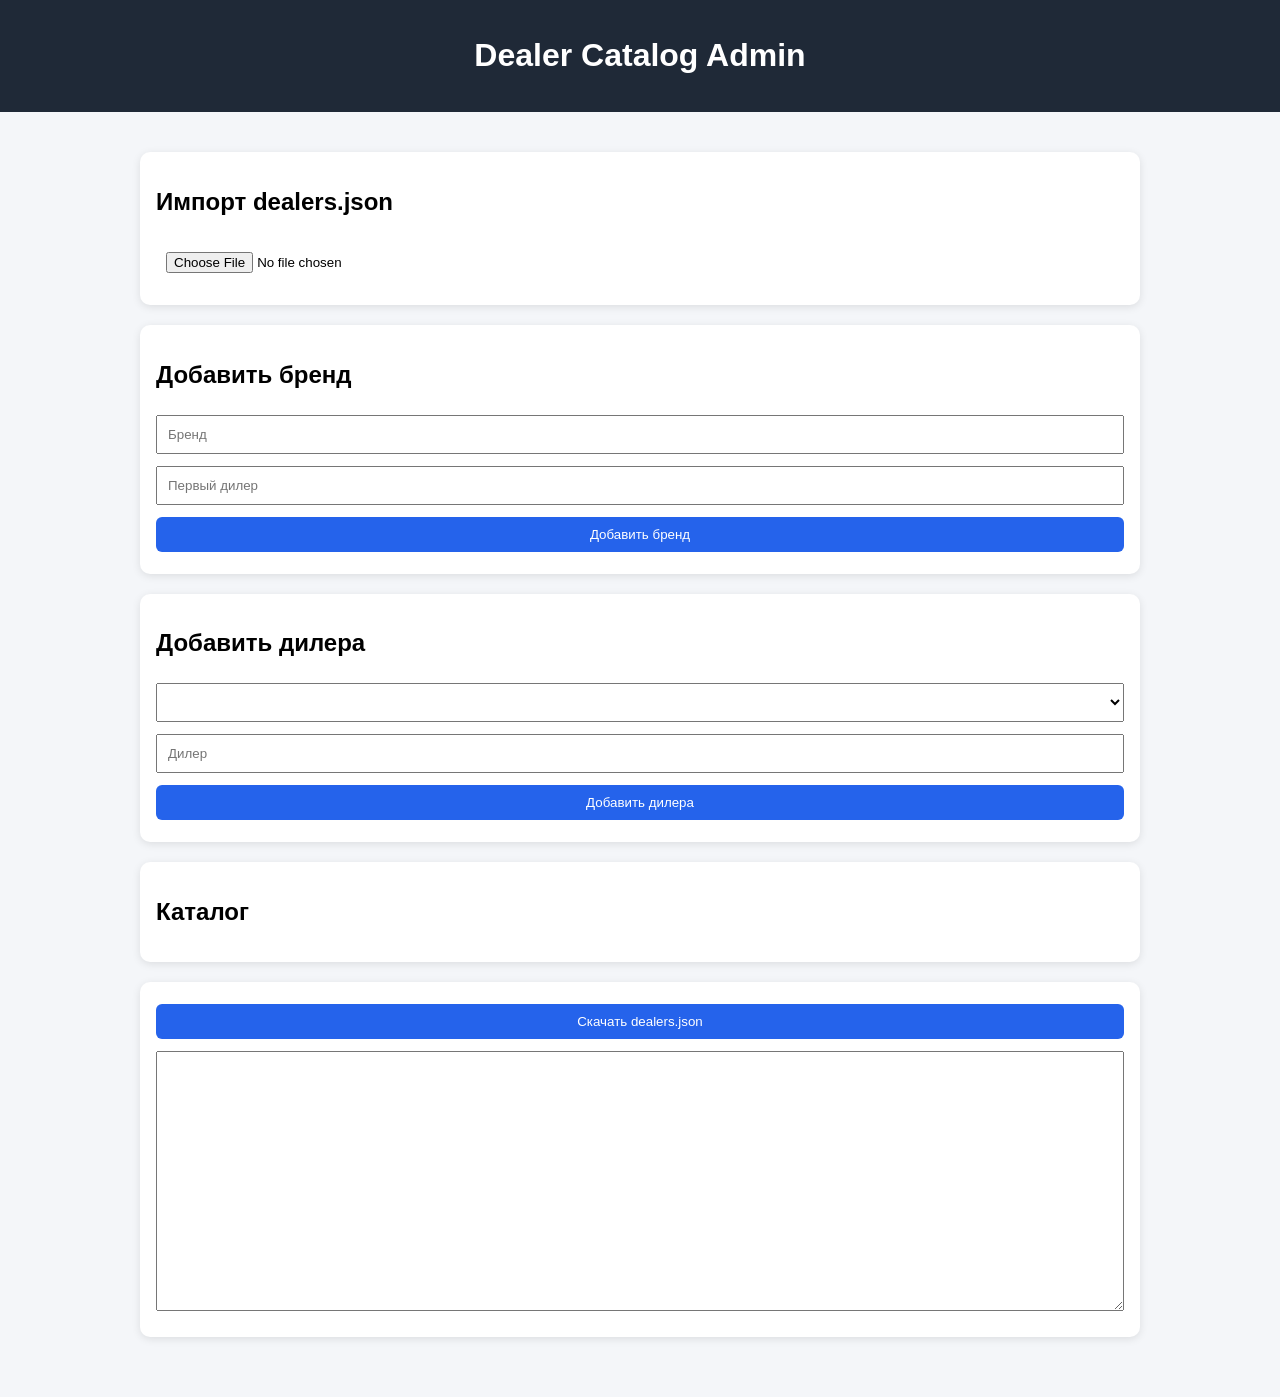
==== admin.html @ 8b709f10 "Add files via upload" ====
<!DOCTYPE html><html lang="ru"><head><meta charset="UTF-8"><meta name="viewport" content="width=device-width,initial-scale=1"><title>Dealer Catalog Admin</title><style>body{font-family:Arial;background:#f4f6f9;margin:0}header{background:#1f2937;color:#fff;padding:16px;text-align:center}main{max-width:1000px;margin:20px auto;padding:20px}.card{background:#fff;border-radius:10px;padding:16px;margin-bottom:20px;box-shadow:0 2px 8px rgba(0,0,0,.1)}input,select,button,textarea{width:100%;padding:10px;margin:6px 0;box-sizing:border-box}button{background:#2563eb;color:#fff;border:0;border-radius:6px}textarea{height:260px}</style></head><body><header><h1>Dealer Catalog Admin</h1></header><main><div class='card'><h2>Импорт dealers.json</h2><input type='file' id='file' accept='.json'></div><div class='card'><h2>Добавить бренд</h2><input id='brand' placeholder='Бренд'><input id='dealer' placeholder='Первый дилер'><button onclick='addBrand()'>Добавить бренд</button></div><div class='card'><h2>Добавить дилера</h2><select id='brands'></select><input id='newDealer' placeholder='Дилер'><button onclick='addDealer()'>Добавить дилера</button></div><div class='card'><h2>Каталог</h2><div id='list'></div></div><div class='card'><button onclick='download()'>Скачать dealers.json</button><textarea id='json'></textarea></div></main><script>let data=[];file.onchange=e=>{let r=new FileReader();r.onload=()=>{data=JSON.parse(r.result);refresh()};r.readAsText(e.target.files[0])};function refresh(){json.value=JSON.stringify(data,null,2);brands.innerHTML='';list.innerHTML='';data.forEach((b,i)=>{brands.innerHTML+=`<option value="${i}">${b.brand}</option>`;let d=document.createElement('div');d.innerHTML=`<h3>${b.brand} <button onclick="removeBrand(${i})">Удалить бренд</button></h3><ul>${b.dealers.map((x,j)=>`<li>${x} <button onclick="removeDealer(${i},${j})">Удалить</button></li>`).join('')}</ul>`;list.appendChild(d);});}function addBrand(){if(!brand.value||!dealer.value)return;data.push({brand:brand.value,dealers:[dealer.value]});brand.value='';dealer.value='';refresh()}function addDealer(){if(newDealer.value){data[brands.value].dealers.push(newDealer.value);newDealer.value='';refresh()}}function removeBrand(i){if(confirm('Удалить?')){data.splice(i,1);refresh()}}function removeDealer(i,j){if(confirm('Удалить дилера?')){data[i].dealers.splice(j,1);refresh()}}function download(){let a=document.createElement('a');a.href=URL.createObjectURL(new Blob([JSON.stringify(data,null,2)],{type:'application/json'}));a.download='dealers.json';a.click();}</script></body></html>
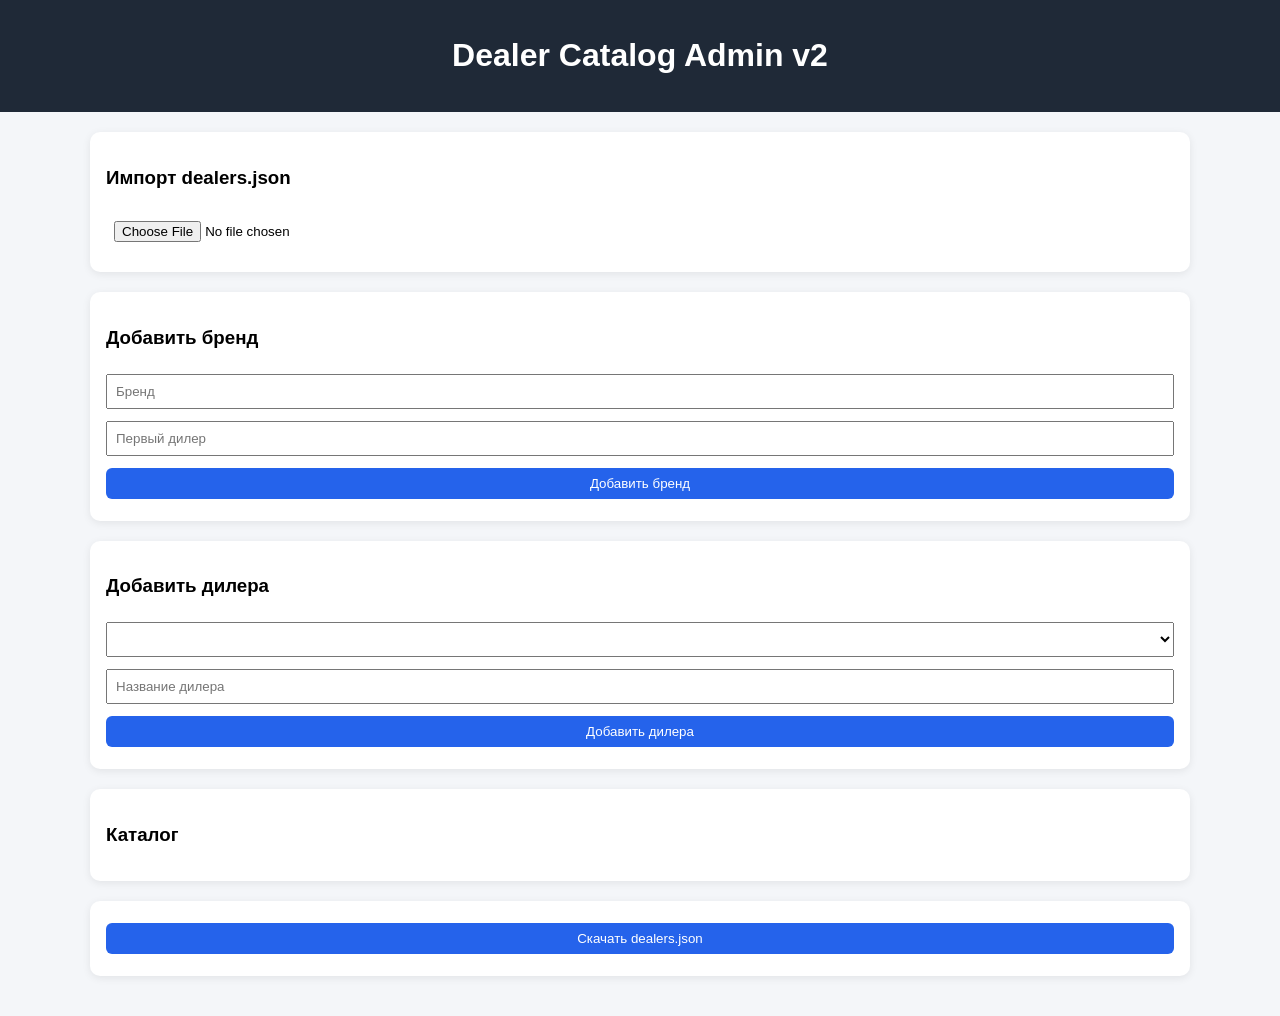
==== commit 850440fc: "Rename admin_v2.html to admin.html" ====
--- a/admin.html
+++ b/admin.html
@@ -1 +1,182 @@
-<!DOCTYPE html><html lang="ru"><head><meta charset="UTF-8"><meta name="viewport" content="width=device-width,initial-scale=1"><title>Dealer Catalog Admin</title><style>body{font-family:Arial;background:#f4f6f9;margin:0}header{background:#1f2937;color:#fff;padding:16px;text-align:center}main{max-width:1000px;margin:20px auto;padding:20px}.card{background:#fff;border-radius:10px;padding:16px;margin-bottom:20px;box-shadow:0 2px 8px rgba(0,0,0,.1)}input,select,button,textarea{width:100%;padding:10px;margin:6px 0;box-sizing:border-box}button{background:#2563eb;color:#fff;border:0;border-radius:6px}textarea{height:260px}</style></head><body><header><h1>Dealer Catalog Admin</h1></header><main><div class='card'><h2>Импорт dealers.json</h2><input type='file' id='file' accept='.json'></div><div class='card'><h2>Добавить бренд</h2><input id='brand' placeholder='Бренд'><input id='dealer' placeholder='Первый дилер'><button onclick='addBrand()'>Добавить бренд</button></div><div class='card'><h2>Добавить дилера</h2><select id='brands'></select><input id='newDealer' placeholder='Дилер'><button onclick='addDealer()'>Добавить дилера</button></div><div class='card'><h2>Каталог</h2><div id='list'></div></div><div class='card'><button onclick='download()'>Скачать dealers.json</button><textarea id='json'></textarea></div></main><script>let data=[];file.onchange=e=>{let r=new FileReader();r.onload=()=>{data=JSON.parse(r.result);refresh()};r.readAsText(e.target.files[0])};function refresh(){json.value=JSON.stringify(data,null,2);brands.innerHTML='';list.innerHTML='';data.forEach((b,i)=>{brands.innerHTML+=`<option value="${i}">${b.brand}</option>`;let d=document.createElement('div');d.innerHTML=`<h3>${b.brand} <button onclick="removeBrand(${i})">Удалить бренд</button></h3><ul>${b.dealers.map((x,j)=>`<li>${x} <button onclick="removeDealer(${i},${j})">Удалить</button></li>`).join('')}</ul>`;list.appendChild(d);});}function addBrand(){if(!brand.value||!dealer.value)return;data.push({brand:brand.value,dealers:[dealer.value]});brand.value='';dealer.value='';refresh()}function addDealer(){if(newDealer.value){data[brands.value].dealers.push(newDealer.value);newDealer.value='';refresh()}}function removeBrand(i){if(confirm('Удалить?')){data.splice(i,1);refresh()}}function removeDealer(i,j){if(confirm('Удалить дилера?')){data[i].dealers.splice(j,1);refresh()}}function download(){let a=document.createElement('a');a.href=URL.createObjectURL(new Blob([JSON.stringify(data,null,2)],{type:'application/json'}));a.download='dealers.json';a.click();}</script></body></html>+<!DOCTYPE html>
+<html lang="ru">
+<head>
+<meta charset="UTF-8">
+<meta name="viewport" content="width=device-width,initial-scale=1">
+<title>Dealer Catalog Admin v2</title>
+<style>
+body{font-family:Arial,sans-serif;background:#f4f6f9;margin:0}
+header{background:#1f2937;color:#fff;padding:16px;text-align:center}
+main{max-width:1100px;margin:auto;padding:20px}
+.card{background:#fff;padding:16px;border-radius:10px;box-shadow:0 2px 8px rgba(0,0,0,.08);margin-bottom:20px}
+input,select,button{width:100%;padding:8px;margin:6px 0;box-sizing:border-box}
+button{background:#2563eb;color:#fff;border:0;border-radius:6px;cursor:pointer}
+button.danger{background:#dc2626}
+.brand{border:1px solid #ddd;border-radius:8px;padding:12px;margin:15px 0}
+.dealer{background:#f8fafc;border:1px solid #ddd;padding:10px;border-radius:8px;margin:8px 0}
+.grid{display:grid;grid-template-columns:repeat(2,1fr);gap:8px}
+small{color:#666}
+</style>
+</head>
+<body>
+<header><h1>Dealer Catalog Admin v2</h1></header>
+<main>
+
+<div class="card">
+<h3>Импорт dealers.json</h3>
+<input type="file" id="file" accept=".json">
+</div>
+
+<div class="card">
+<h3>Добавить бренд</h3>
+<input id="brand" placeholder="Бренд">
+<input id="dealer" placeholder="Первый дилер">
+<button onclick="addBrand()">Добавить бренд</button>
+</div>
+
+<div class="card">
+<h3>Добавить дилера</h3>
+<select id="brands"></select>
+<input id="newDealer" placeholder="Название дилера">
+<button onclick="addDealer()">Добавить дилера</button>
+</div>
+
+<div class="card">
+<h3>Каталог</h3>
+<div id="list"></div>
+</div>
+
+<div class="card">
+<button onclick="download()">Скачать dealers.json</button>
+</div>
+
+</main>
+
+<script>
+let data=[];
+
+file.onchange=e=>{
+ const r=new FileReader();
+ r.onload=()=>{
+   data=JSON.parse(r.result);
+
+   data.forEach(b=>{
+     b.dealers=(b.dealers||[]).map(d=>{
+       if(typeof d==="string"){
+         return {name:d,address:"",website:"",map:""};
+       }
+       return {
+         name:d.name||"",
+         address:d.address||"",
+         website:d.website||"",
+         map:d.map||""
+       };
+     });
+   });
+
+   refresh();
+ };
+ r.readAsText(e.target.files[0]);
+};
+
+function refresh(){
+ brands.innerHTML="";
+ list.innerHTML="";
+
+ data.forEach((brandObj,i)=>{
+
+   brands.innerHTML+=`<option value="${i}">${brandObj.brand}</option>`;
+
+   const wrap=document.createElement("div");
+   wrap.className="brand";
+
+   let html=`
+   <h2>${brandObj.brand}</h2>
+   <button class="danger" onclick="removeBrand(${i})">Удалить бренд</button>
+   `;
+
+   brandObj.dealers.forEach((d,j)=>{
+      html+=`
+      <div class="dealer">
+      <small>Название</small>
+      <input value="${d.name}" onchange="upd(${i},${j},'name',this.value)">
+      <div class="grid">
+      <div>
+      <small>Адрес</small>
+      <input value="${d.address}" onchange="upd(${i},${j},'address',this.value)">
+      </div>
+      <div>
+      <small>Сайт</small>
+      <input value="${d.website}" onchange="upd(${i},${j},'website',this.value)">
+      </div>
+      </div>
+      <small>Карта</small>
+      <input value="${d.map}" onchange="upd(${i},${j},'map',this.value)">
+      <button class="danger" onclick="removeDealer(${i},${j})">Удалить дилера</button>
+      </div>`;
+   });
+
+   wrap.innerHTML=html;
+   list.appendChild(wrap);
+
+ });
+
+}
+
+function upd(i,j,key,val){
+ data[i].dealers[j][key]=val;
+}
+
+function addBrand(){
+ if(!brand.value||!dealer.value)return;
+ data.push({
+   brand:brand.value,
+   dealers:[{
+      name:dealer.value,
+      address:"",
+      website:"",
+      map:""
+   }]
+ });
+ brand.value="";
+ dealer.value="";
+ refresh();
+}
+
+function addDealer(){
+ if(!newDealer.value)return;
+ data[brands.value].dealers.push({
+   name:newDealer.value,
+   address:"",
+   website:"",
+   map:""
+ });
+ newDealer.value="";
+ refresh();
+}
+
+function removeBrand(i){
+ if(confirm("Удалить бренд?")){
+   data.splice(i,1);
+   refresh();
+ }
+}
+
+function removeDealer(i,j){
+ if(confirm("Удалить дилера?")){
+   data[i].dealers.splice(j,1);
+   refresh();
+ }
+}
+
+function download(){
+ const blob=new Blob([JSON.stringify(data,null,2)],{type:"application/json"});
+ const a=document.createElement("a");
+ a.href=URL.createObjectURL(blob);
+ a.download="dealers.json";
+ a.click();
+ URL.revokeObjectURL(a.href);
+}
+</script>
+</body>
+</html>
